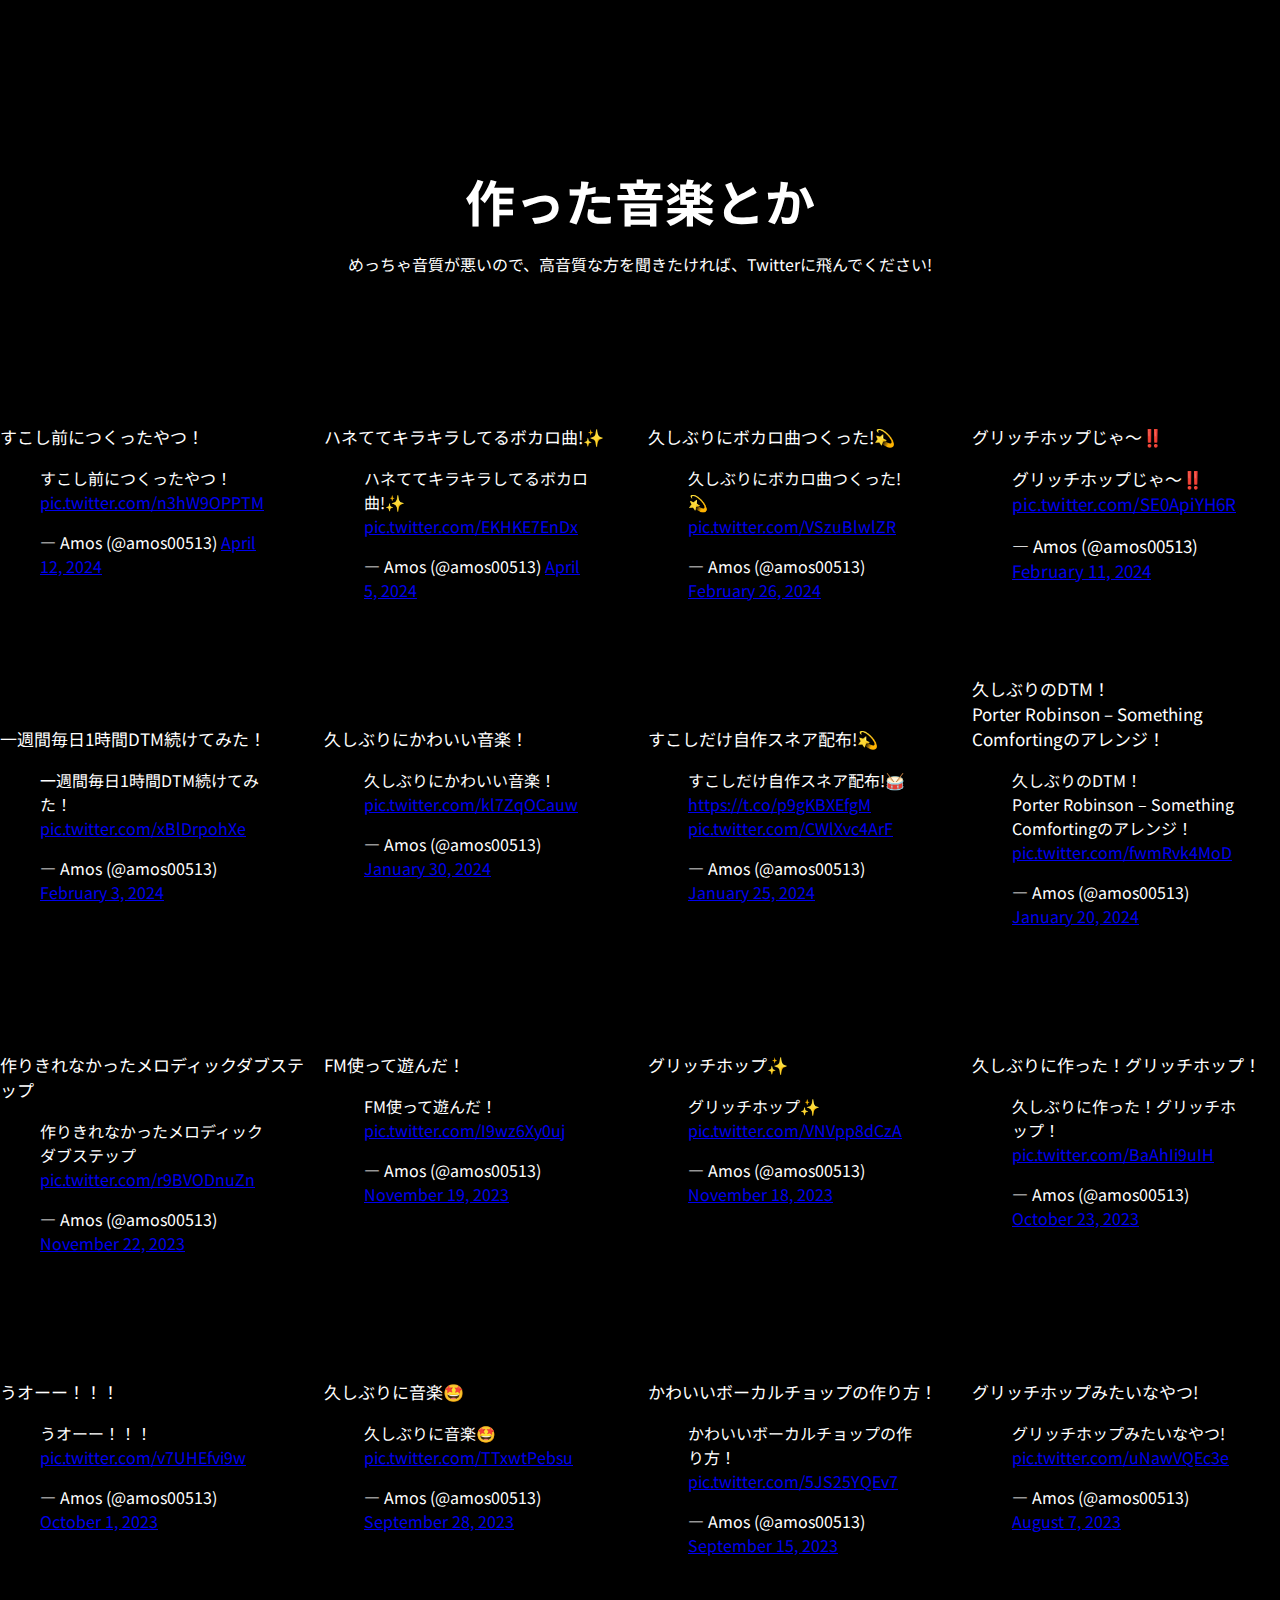
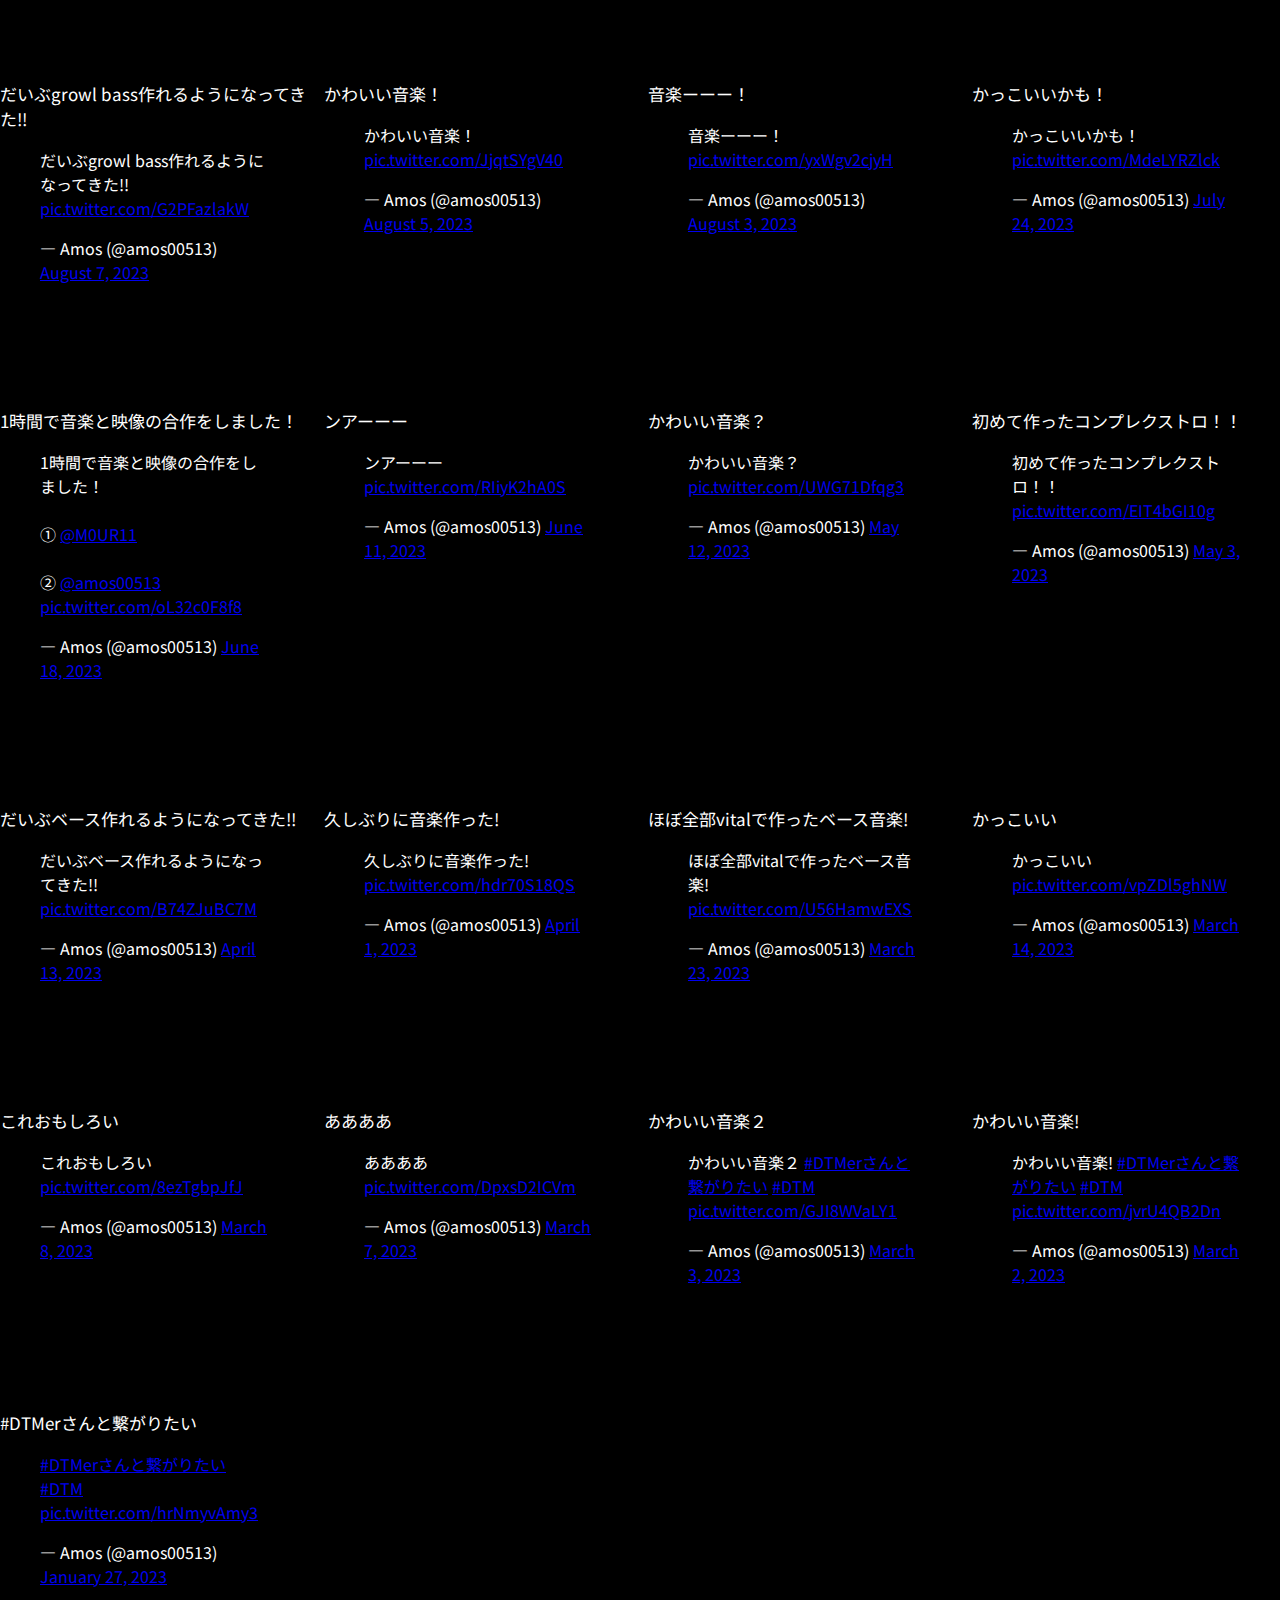
==== music/index.html @ 2b7a76a6 "Add files via upload" ====
<!DOCTYPE html>
<html lang="ja">
<head>
    <meta charset="UTF-8">
    <meta name="viewport" content="width=device-width, initial-scale=1.0">
    <title>ビデオギャラリー</title>
    <link rel="stylesheet" href="styles.css">
    <link rel="preconnect" href="https://fonts.googleapis.com">
    <link rel="preconnect" href="https://fonts.gstatic.com" crossorigin>
    <link href="https://fonts.googleapis.com/css2?family=Noto+Sans+JP:wght@100..900&display=swap" rel="stylesheet">
</head>
<body>
    <div class="title-container">
        <h1><br><br>作った音楽とか</h1>
            <p>めっちゃ音質が悪いので、高音質な方を聞きたければ、Twitterに飛んでください!</p><br>
    </div>
    <div class="video-gallery">
        <div class="video-item">
            <h3><br><br><br>すこし前につくったやつ！</h3>
            <blockquote class="twitter-tweet" data-media-max-width="560"><p lang="ja" dir="ltr">すこし前につくったやつ！ <a href="https://t.co/n3hW9OPPTM">pic.twitter.com/n3hW9OPPTM</a></p>&mdash; Amos (@amos00513) <a href="https://twitter.com/amos00513/status/1778696735700988236?ref_src=twsrc%5Etfw">April 12, 2024</a></blockquote> <script async src="https://platform.twitter.com/widgets.js" charset="utf-8"></script>
        </div>
        <div class="video-item">
            <h3><br><br><br>ハネててキラキラしてるボカロ曲!✨</h3>
            <blockquote class="twitter-tweet" data-media-max-width="560"><p lang="ja" dir="ltr">ハネててキラキラしてるボカロ曲!✨ <a href="https://t.co/EKHKE7EnDx">pic.twitter.com/EKHKE7EnDx</a></p>&mdash; Amos (@amos00513) <a href="https://twitter.com/amos00513/status/1776204996444668328?ref_src=twsrc%5Etfw">April 5, 2024</a></blockquote> <script async src="https://platform.twitter.com/widgets.js" charset="utf-8"></script>
        </div>
        <div class="video-item">
            <h3><br><br><br>久しぶりにボカロ曲つくった!💫</h3>
            <blockquote class="twitter-tweet" data-media-max-width="560"><p lang="ja" dir="ltr">久しぶりにボカロ曲つくった!💫 <a href="https://t.co/VSzuBlwlZR">pic.twitter.com/VSzuBlwlZR</a></p>&mdash; Amos (@amos00513) <a href="https://twitter.com/amos00513/status/1762113238714732600?ref_src=twsrc%5Etfw">February 26, 2024</a></blockquote> <script async src="https://platform.twitter.com/widgets.js" charset="utf-8"></script>
        </div>
        <div class="video-item">
            <h3><br><br><br>グリッチホップじゃ～‼️<h3>
                <blockquote class="twitter-tweet" data-media-max-width="560"><p lang="ja" dir="ltr">グリッチホップじゃ～‼️ <a href="https://t.co/SE0ApiYH6R">pic.twitter.com/SE0ApiYH6R</a></p>&mdash; Amos (@amos00513) <a href="https://twitter.com/amos00513/status/1756494792635318761?ref_src=twsrc%5Etfw">February 11, 2024</a></blockquote> <script async src="https://platform.twitter.com/widgets.js" charset="utf-8"></script>
        </div>
        <div class="video-item">
            <h3><br><br><br>一週間毎日1時間DTM続けてみた！</h3>
            <blockquote class="twitter-tweet" data-media-max-width="560"><p lang="ja" dir="ltr">一週間毎日1時間DTM続けてみた！ <a href="https://t.co/xBlDrpohXe">pic.twitter.com/xBlDrpohXe</a></p>&mdash; Amos (@amos00513) <a href="https://twitter.com/amos00513/status/1753784746742866059?ref_src=twsrc%5Etfw">February 3, 2024</a></blockquote> <script async src="https://platform.twitter.com/widgets.js" charset="utf-8"></script>
        </div>
        <div class="video-item">
            <h3><br><br><br>久しぶりにかわいい音楽！</h3>
            <blockquote class="twitter-tweet" data-media-max-width="560"><p lang="ja" dir="ltr">久しぶりにかわいい音楽！ <a href="https://t.co/kl7ZqOCauw">pic.twitter.com/kl7ZqOCauw</a></p>&mdash; Amos (@amos00513) <a href="https://twitter.com/amos00513/status/1752243248435777970?ref_src=twsrc%5Etfw">January 30, 2024</a></blockquote> <script async src="https://platform.twitter.com/widgets.js" charset="utf-8"></script>
        </div>
        <div class="video-item">
            <h3><br><br><br>すこしだけ自作スネア配布!💫</h3>
            <blockquote class="twitter-tweet" data-media-max-width="560"><p lang="ja" dir="ltr">すこしだけ自作スネア配布!🥁<a href="https://t.co/p9gKBXEfgM">https://t.co/p9gKBXEfgM</a> <a href="https://t.co/CWlXvc4ArF">pic.twitter.com/CWlXvc4ArF</a></p>&mdash; Amos (@amos00513) <a href="https://twitter.com/amos00513/status/1750486644514521413?ref_src=twsrc%5Etfw">January 25, 2024</a></blockquote> <script async src="https://platform.twitter.com/widgets.js" charset="utf-8"></script>
        </div>
        <div class="video-item">
            <h3><br>久しぶりのDTM！<br>Porter Robinson – Something Comfortingのアレンジ！</h3>
            <blockquote class="twitter-tweet" data-media-max-width="560"><p lang="ja" dir="ltr">久しぶりのDTM！<br>Porter Robinson – Something Comfortingのアレンジ！ <a href="https://t.co/fwmRvk4MoD">pic.twitter.com/fwmRvk4MoD</a></p>&mdash; Amos (@amos00513) <a href="https://twitter.com/amos00513/status/1748800641148039262?ref_src=twsrc%5Etfw">January 20, 2024</a></blockquote> <script async src="https://platform.twitter.com/widgets.js" charset="utf-8"></script>
        </div>
        <div class="video-item">
            <h3><br><br><br>作りきれなかったメロディックダブステップ</h3>
            <blockquote class="twitter-tweet" data-media-max-width="560"><p lang="ja" dir="ltr">作りきれなかったメロディックダブステップ <a href="https://t.co/r9BVODnuZn">pic.twitter.com/r9BVODnuZn</a></p>&mdash; Amos (@amos00513) <a href="https://twitter.com/amos00513/status/1727254342108172361?ref_src=twsrc%5Etfw">November 22, 2023</a></blockquote> <script async src="https://platform.twitter.com/widgets.js" charset="utf-8"></script>
        </div>
        <div class="video-item">
            <h3><br><br><br>FM使って遊んだ！</h3>
            <blockquote class="twitter-tweet" data-media-max-width="560"><p lang="ja" dir="ltr">FM使って遊んだ！ <a href="https://t.co/I9wz6Xy0uj">pic.twitter.com/I9wz6Xy0uj</a></p>&mdash; Amos (@amos00513) <a href="https://twitter.com/amos00513/status/1726183175066734699?ref_src=twsrc%5Etfw">November 19, 2023</a></blockquote> <script async src="https://platform.twitter.com/widgets.js" charset="utf-8"></script>
        </div>
        <div class="video-item">
            <h3><br><br><br>グリッチホップ✨</h3>
            <blockquote class="twitter-tweet" data-media-max-width="560"><p lang="ja" dir="ltr">グリッチホップ✨ <a href="https://t.co/VNVpp8dCzA">pic.twitter.com/VNVpp8dCzA</a></p>&mdash; Amos (@amos00513) <a href="https://twitter.com/amos00513/status/1725793661852733600?ref_src=twsrc%5Etfw">November 18, 2023</a></blockquote> <script async src="https://platform.twitter.com/widgets.js" charset="utf-8"></script>
        </div>
        <div class="video-item">
            <h3><br><br><br>久しぶりに作った！グリッチホップ！</h3>
            <blockquote class="twitter-tweet" data-media-max-width="560"><p lang="ja" dir="ltr">久しぶりに作った！グリッチホップ！ <a href="https://t.co/BaAhIi9uIH">pic.twitter.com/BaAhIi9uIH</a></p>&mdash; Amos (@amos00513) <a href="https://twitter.com/amos00513/status/1716409136299061491?ref_src=twsrc%5Etfw">October 23, 2023</a></blockquote> <script async src="https://platform.twitter.com/widgets.js" charset="utf-8"></script>
        </div>
        <div class="video-item">
            <h3><br><br><br>うオーー！！！</h3>
            <blockquote class="twitter-tweet" data-media-max-width="560"><p lang="ja" dir="ltr">うオーー！！！ <a href="https://t.co/v7UHEfvi9w">pic.twitter.com/v7UHEfvi9w</a></p>&mdash; Amos (@amos00513) <a href="https://twitter.com/amos00513/status/1708421350002725146?ref_src=twsrc%5Etfw">October 1, 2023</a></blockquote> <script async src="https://platform.twitter.com/widgets.js" charset="utf-8"></script>
        </div>
        <div class="video-item">
            <h3><br><br><br>久しぶりに音楽🤩</h3>
            <blockquote class="twitter-tweet" data-media-max-width="560"><p lang="ja" dir="ltr">久しぶりに音楽🤩 <a href="https://t.co/TTxwtPebsu">pic.twitter.com/TTxwtPebsu</a></p>&mdash; Amos (@amos00513) <a href="https://twitter.com/amos00513/status/1707326764903694707?ref_src=twsrc%5Etfw">September 28, 2023</a></blockquote> <script async src="https://platform.twitter.com/widgets.js" charset="utf-8"></script>
        </div>
        <div class="video-item">
            <h3><br><br><br>かわいいボーカルチョップの作り方！</h3>
            <blockquote class="twitter-tweet" data-media-max-width="560"><p lang="ja" dir="ltr">かわいいボーカルチョップの作り方！ <a href="https://t.co/5JS25YQEv7">pic.twitter.com/5JS25YQEv7</a></p>&mdash; Amos (@amos00513) <a href="https://twitter.com/amos00513/status/1702717259603751198?ref_src=twsrc%5Etfw">September 15, 2023</a></blockquote> <script async src="https://platform.twitter.com/widgets.js" charset="utf-8"></script>
        </div>
        <div class="video-item">
            <h3><br><br><br>グリッチホップみたいなやつ!</h3>
            <blockquote class="twitter-tweet" data-media-max-width="560"><p lang="ja" dir="ltr">グリッチホップみたいなやつ! <a href="https://t.co/uNawVQEc3e">pic.twitter.com/uNawVQEc3e</a></p>&mdash; Amos (@amos00513) <a href="https://twitter.com/amos00513/status/1688484109965049856?ref_src=twsrc%5Etfw">August 7, 2023</a></blockquote> <script async src="https://platform.twitter.com/widgets.js" charset="utf-8"></script>
        </div>
        <div class="video-item">
            <h3><br><br><br>だいぶgrowl bass作れるようになってきた!!</h3>
            <blockquote class="twitter-tweet" data-media-max-width="560"><p lang="ja" dir="ltr">だいぶgrowl bass作れるようになってきた!! <a href="https://t.co/G2PFazlakW">pic.twitter.com/G2PFazlakW</a></p>&mdash; Amos (@amos00513) <a href="https://twitter.com/amos00513/status/1688402738730926080?ref_src=twsrc%5Etfw">August 7, 2023</a></blockquote> <script async src="https://platform.twitter.com/widgets.js" charset="utf-8"></script>
        </div>
        <div class="video-item">
            <h3><br><br><br>かわいい音楽！</h3>
            <blockquote class="twitter-tweet" data-media-max-width="560"><p lang="ja" dir="ltr">かわいい音楽！ <a href="https://t.co/JjqtSYgV40">pic.twitter.com/JjqtSYgV40</a></p>&mdash; Amos (@amos00513) <a href="https://twitter.com/amos00513/status/1687660600820985856?ref_src=twsrc%5Etfw">August 5, 2023</a></blockquote> <script async src="https://platform.twitter.com/widgets.js" charset="utf-8"></script>
        </div>
        <div class="video-item">
            <h3><br><br><br>音楽ーーー！</h3>
            <blockquote class="twitter-tweet" data-media-max-width="560"><p lang="ja" dir="ltr">音楽ーーー！ <a href="https://t.co/yxWgv2cjyH">pic.twitter.com/yxWgv2cjyH</a></p>&mdash; Amos (@amos00513) <a href="https://twitter.com/amos00513/status/1687226784868143104?ref_src=twsrc%5Etfw">August 3, 2023</a></blockquote> <script async src="https://platform.twitter.com/widgets.js" charset="utf-8"></script>
        </div>
        <div class="video-item">
            <h3><br><br><br>かっこいいかも！</h3>
            <blockquote class="twitter-tweet" data-media-max-width="560"><p lang="ja" dir="ltr">かっこいいかも！ <a href="https://t.co/MdeLYRZlck">pic.twitter.com/MdeLYRZlck</a></p>&mdash; Amos (@amos00513) <a href="https://twitter.com/amos00513/status/1683573483723431937?ref_src=twsrc%5Etfw">July 24, 2023</a></blockquote> <script async src="https://platform.twitter.com/widgets.js" charset="utf-8"></script>
        </div>
        <div class="video-item">
            <h3><br><br><br>1時間で音楽と映像の合作をしました！</h3>
            <blockquote class="twitter-tweet" data-media-max-width="560"><p lang="ja" dir="ltr">1時間で音楽と映像の合作をしました！<br><br>① <a href="https://twitter.com/M0UR11?ref_src=twsrc%5Etfw">@M0UR11</a> <br><br>② <a href="https://twitter.com/amos00513?ref_src=twsrc%5Etfw">@amos00513</a> <a href="https://t.co/oL32c0F8f8">pic.twitter.com/oL32c0F8f8</a></p>&mdash; Amos (@amos00513) <a href="https://twitter.com/amos00513/status/1670483206678925313?ref_src=twsrc%5Etfw">June 18, 2023</a></blockquote> <script async src="https://platform.twitter.com/widgets.js" charset="utf-8"></script>
        </div>
        <div class="video-item">
            <h3><br><br><br>ンアーーー</h3>
            <blockquote class="twitter-tweet" data-media-max-width="560"><p lang="ja" dir="ltr">ンアーーー <a href="https://t.co/RIiyK2hA0S">pic.twitter.com/RIiyK2hA0S</a></p>&mdash; Amos (@amos00513) <a href="https://twitter.com/amos00513/status/1667897473388646400?ref_src=twsrc%5Etfw">June 11, 2023</a></blockquote> <script async src="https://platform.twitter.com/widgets.js" charset="utf-8"></script>
        </div>
        <div class="video-item">
            <h3><br><br><br>かわいい音楽？</h3>
            <blockquote class="twitter-tweet" data-media-max-width="560"><p lang="ja" dir="ltr">かわいい音楽？ <a href="https://t.co/UWG71Dfqg3">pic.twitter.com/UWG71Dfqg3</a></p>&mdash; Amos (@amos00513) <a href="https://twitter.com/amos00513/status/1657003009115844609?ref_src=twsrc%5Etfw">May 12, 2023</a></blockquote> <script async src="https://platform.twitter.com/widgets.js" charset="utf-8"></script>
        </div>
        <div class="video-item">
            <h3><br><br><br>初めて作ったコンプレクストロ！！</h3>
            <blockquote class="twitter-tweet" data-media-max-width="560"><p lang="ja" dir="ltr">初めて作ったコンプレクストロ！！ <a href="https://t.co/EIT4bGI10g">pic.twitter.com/EIT4bGI10g</a></p>&mdash; Amos (@amos00513) <a href="https://twitter.com/amos00513/status/1653592747503403008?ref_src=twsrc%5Etfw">May 3, 2023</a></blockquote> <script async src="https://platform.twitter.com/widgets.js" charset="utf-8"></script>
        </div>
        <div class="video-item">
            <h3><br><br><br>だいぶベース作れるようになってきた!!</h3>
            <blockquote class="twitter-tweet" data-media-max-width="560"><p lang="ja" dir="ltr">だいぶベース作れるようになってきた!! <a href="https://t.co/B74ZJuBC7M">pic.twitter.com/B74ZJuBC7M</a></p>&mdash; Amos (@amos00513) <a href="https://twitter.com/amos00513/status/1646425740156493826?ref_src=twsrc%5Etfw">April 13, 2023</a></blockquote> <script async src="https://platform.twitter.com/widgets.js" charset="utf-8"></script>
        </div>
        <div class="video-item">
            <h3><br><br><br>久しぶりに音楽作った!</h3>
            <blockquote class="twitter-tweet" data-media-max-width="560"><p lang="ja" dir="ltr">久しぶりに音楽作った! <a href="https://t.co/hdr70S18QS">pic.twitter.com/hdr70S18QS</a></p>&mdash; Amos (@amos00513) <a href="https://twitter.com/amos00513/status/1642167120774696961?ref_src=twsrc%5Etfw">April 1, 2023</a></blockquote> <script async src="https://platform.twitter.com/widgets.js" charset="utf-8"></script>
        </div>
        <div class="video-item">
            <h3><br><br><br>ほぼ全部vitalで作ったベース音楽!</h3>
            <blockquote class="twitter-tweet" data-media-max-width="560"><p lang="ja" dir="ltr">ほぼ全部vitalで作ったベース音楽! <a href="https://t.co/U56HamwEXS">pic.twitter.com/U56HamwEXS</a></p>&mdash; Amos (@amos00513) <a href="https://twitter.com/amos00513/status/1638812835441688576?ref_src=twsrc%5Etfw">March 23, 2023</a></blockquote> <script async src="https://platform.twitter.com/widgets.js" charset="utf-8"></script>
        </div>
        <div class="video-item">
            <h3><br><br><br>かっこいい</h3>
            <blockquote class="twitter-tweet" data-media-max-width="560"><p lang="ja" dir="ltr">かっこいい <a href="https://t.co/vpZDl5ghNW">pic.twitter.com/vpZDl5ghNW</a></p>&mdash; Amos (@amos00513) <a href="https://twitter.com/amos00513/status/1635562810578186240?ref_src=twsrc%5Etfw">March 14, 2023</a></blockquote> <script async src="https://platform.twitter.com/widgets.js" charset="utf-8"></script>
        </div>
        <div class="video-item">
            <h3><br><br><br>これおもしろい</h3>
            <blockquote class="twitter-tweet" data-media-max-width="560"><p lang="ja" dir="ltr">これおもしろい <a href="https://t.co/8ezTgbpJfJ">pic.twitter.com/8ezTgbpJfJ</a></p>&mdash; Amos (@amos00513) <a href="https://twitter.com/amos00513/status/1633369963548545024?ref_src=twsrc%5Etfw">March 8, 2023</a></blockquote> <script async src="https://platform.twitter.com/widgets.js" charset="utf-8"></script>
        </div>
        <div class="video-item">
            <h3><br><br><br>ああああ</h3>
            <blockquote class="twitter-tweet" data-media-max-width="560"><p lang="ja" dir="ltr">ああああ <a href="https://t.co/DpxsD2ICVm">pic.twitter.com/DpxsD2ICVm</a></p>&mdash; Amos (@amos00513) <a href="https://twitter.com/amos00513/status/1633004321418911745?ref_src=twsrc%5Etfw">March 7, 2023</a></blockquote> <script async src="https://platform.twitter.com/widgets.js" charset="utf-8"></script>
        </div>
        <div class="video-item">
            <h3><br><br><br>かわいい音楽２</h3>
            <blockquote class="twitter-tweet" data-media-max-width="560"><p lang="ja" dir="ltr">かわいい音楽２ <a href="https://twitter.com/hashtag/DTMer%E3%81%95%E3%82%93%E3%81%A8%E7%B9%8B%E3%81%8C%E3%82%8A%E3%81%9F%E3%81%84?src=hash&amp;ref_src=twsrc%5Etfw">#DTMerさんと繋がりたい</a> <a href="https://twitter.com/hashtag/DTM?src=hash&amp;ref_src=twsrc%5Etfw">#DTM</a> <a href="https://t.co/GJI8WVaLY1">pic.twitter.com/GJI8WVaLY1</a></p>&mdash; Amos (@amos00513) <a href="https://twitter.com/amos00513/status/1631568592591286275?ref_src=twsrc%5Etfw">March 3, 2023</a></blockquote> <script async src="https://platform.twitter.com/widgets.js" charset="utf-8"></script>
        </div>
        <div class="video-item">
            <h3><br><br><br>かわいい音楽!</h3>
            <blockquote class="twitter-tweet" data-media-max-width="560"><p lang="ja" dir="ltr">かわいい音楽! <a href="https://twitter.com/hashtag/DTMer%E3%81%95%E3%82%93%E3%81%A8%E7%B9%8B%E3%81%8C%E3%82%8A%E3%81%9F%E3%81%84?src=hash&amp;ref_src=twsrc%5Etfw">#DTMerさんと繋がりたい</a> <a href="https://twitter.com/hashtag/DTM?src=hash&amp;ref_src=twsrc%5Etfw">#DTM</a> <a href="https://t.co/jvrU4QB2Dn">pic.twitter.com/jvrU4QB2Dn</a></p>&mdash; Amos (@amos00513) <a href="https://twitter.com/amos00513/status/1631238142576701442?ref_src=twsrc%5Etfw">March 2, 2023</a></blockquote> <script async src="https://platform.twitter.com/widgets.js" charset="utf-8"></script>
        </div>
        <div class="video-item">
            <h3><br><br><br>#DTMerさんと繋がりたい</h3>
            <blockquote class="twitter-tweet" data-media-max-width="560"><p lang="qme" dir="ltr"><a href="https://twitter.com/hashtag/DTMer%E3%81%95%E3%82%93%E3%81%A8%E7%B9%8B%E3%81%8C%E3%82%8A%E3%81%9F%E3%81%84?src=hash&amp;ref_src=twsrc%5Etfw">#DTMerさんと繋がりたい</a> <a href="https://twitter.com/hashtag/DTM?src=hash&amp;ref_src=twsrc%5Etfw">#DTM</a> <a href="https://t.co/hrNmyvAmy3">pic.twitter.com/hrNmyvAmy3</a></p>&mdash; Amos (@amos00513) <a href="https://twitter.com/amos00513/status/1618815639170469888?ref_src=twsrc%5Etfw">January 27, 2023</a></blockquote> <script async src="https://platform.twitter.com/widgets.js" charset="utf-8"></script>
        </div>
    </div>
</body>
</html>
---- music/styles.css ----
/* ページ全体の基本設定 */
body {
  font-family: "Noto Sans JP", sans-serif;
  margin: 0;
  padding: 0;
  display: flex;
  flex-direction: column; /* 要素を垂直方向に並べる */
  align-items: center; /* 中央揃え（水平方向） */
  justify-content: flex-start; /* 始端から配置を開始 */
  height: 100vh;
  background-color: #000;
  color: #fff;
}

.title-container {
  width: 100%; /* 幅を100%に設定 */
  text-align: center; /* テキストを中央揃え */
  margin-top: 20px; /* 上部の余白を設定 */
}

.video-gallery {
  width: 100%; /* 幅を100%に設定 */
  display: grid;
  grid-template-columns: repeat(auto-fill, minmax(200px, 1fr));
  grid-gap: 16px;
  padding: 16px;
  max-width: 1600px;
}


h3{
  font-size: 17px;
  font-weight: 400;
}

h1 {
  width: 100%; /* 幅を100%に設定 */
  text-align: center; /* テキストを中央揃え */
  margin: 0; /* 上下のマージンを0に設定 */
  display: block; /* ブロックレベル要素として扱う */
  font-size: 50px;
}



/* レスポンシブデザイン設定：画面幅に応じて列数を調整 */
@media (min-width: 600px) {
  .video-gallery {
    grid-template-columns: repeat(2, 1fr); /* 画面幅が600px以上の場合は2列表示 */
  }
}

@media (min-width: 900px) {
  .video-gallery {
    grid-template-columns: repeat(3, 1fr); /* 画面幅が900px以上の場合は3列表示 */
  }
}

@media (min-width: 1200px) {
  .video-gallery {
    grid-template-columns: repeat(4, 1fr); /* 画面幅が1200px以上の場合は4列表示 */
  }
}
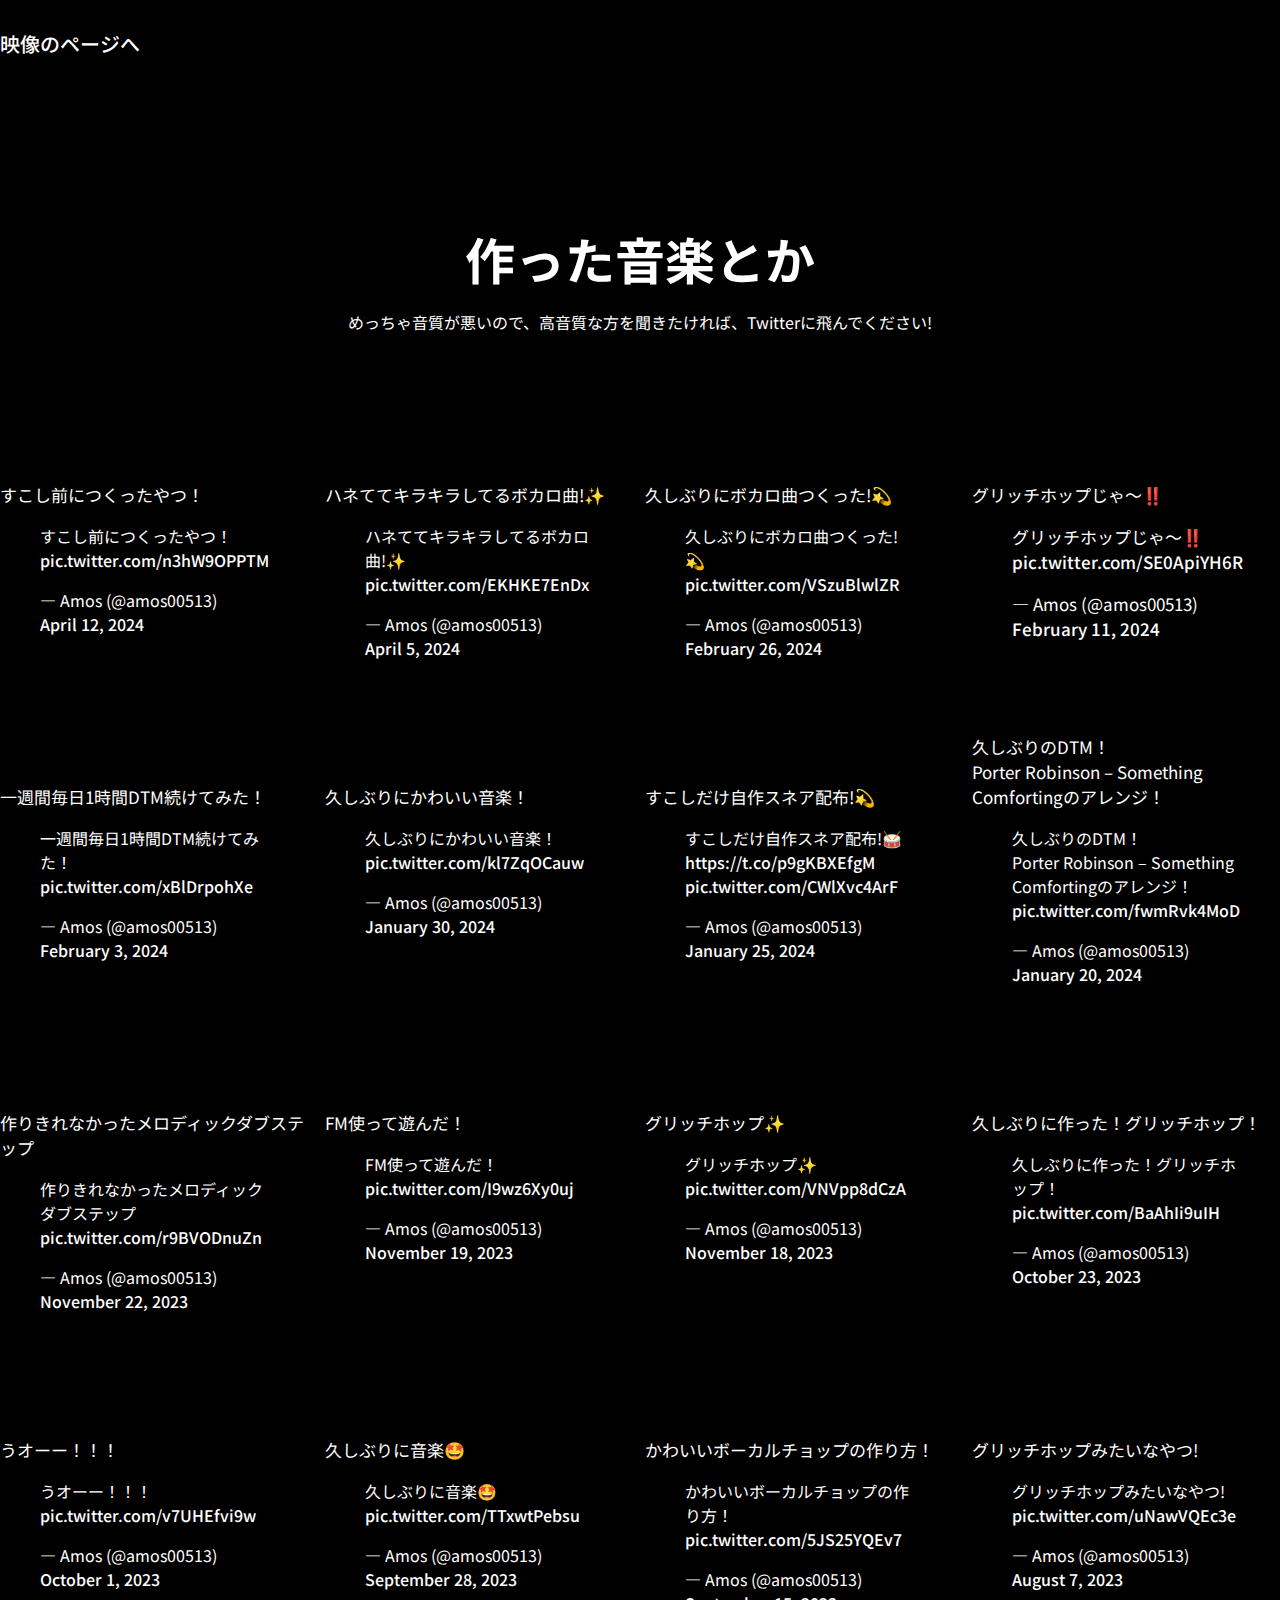
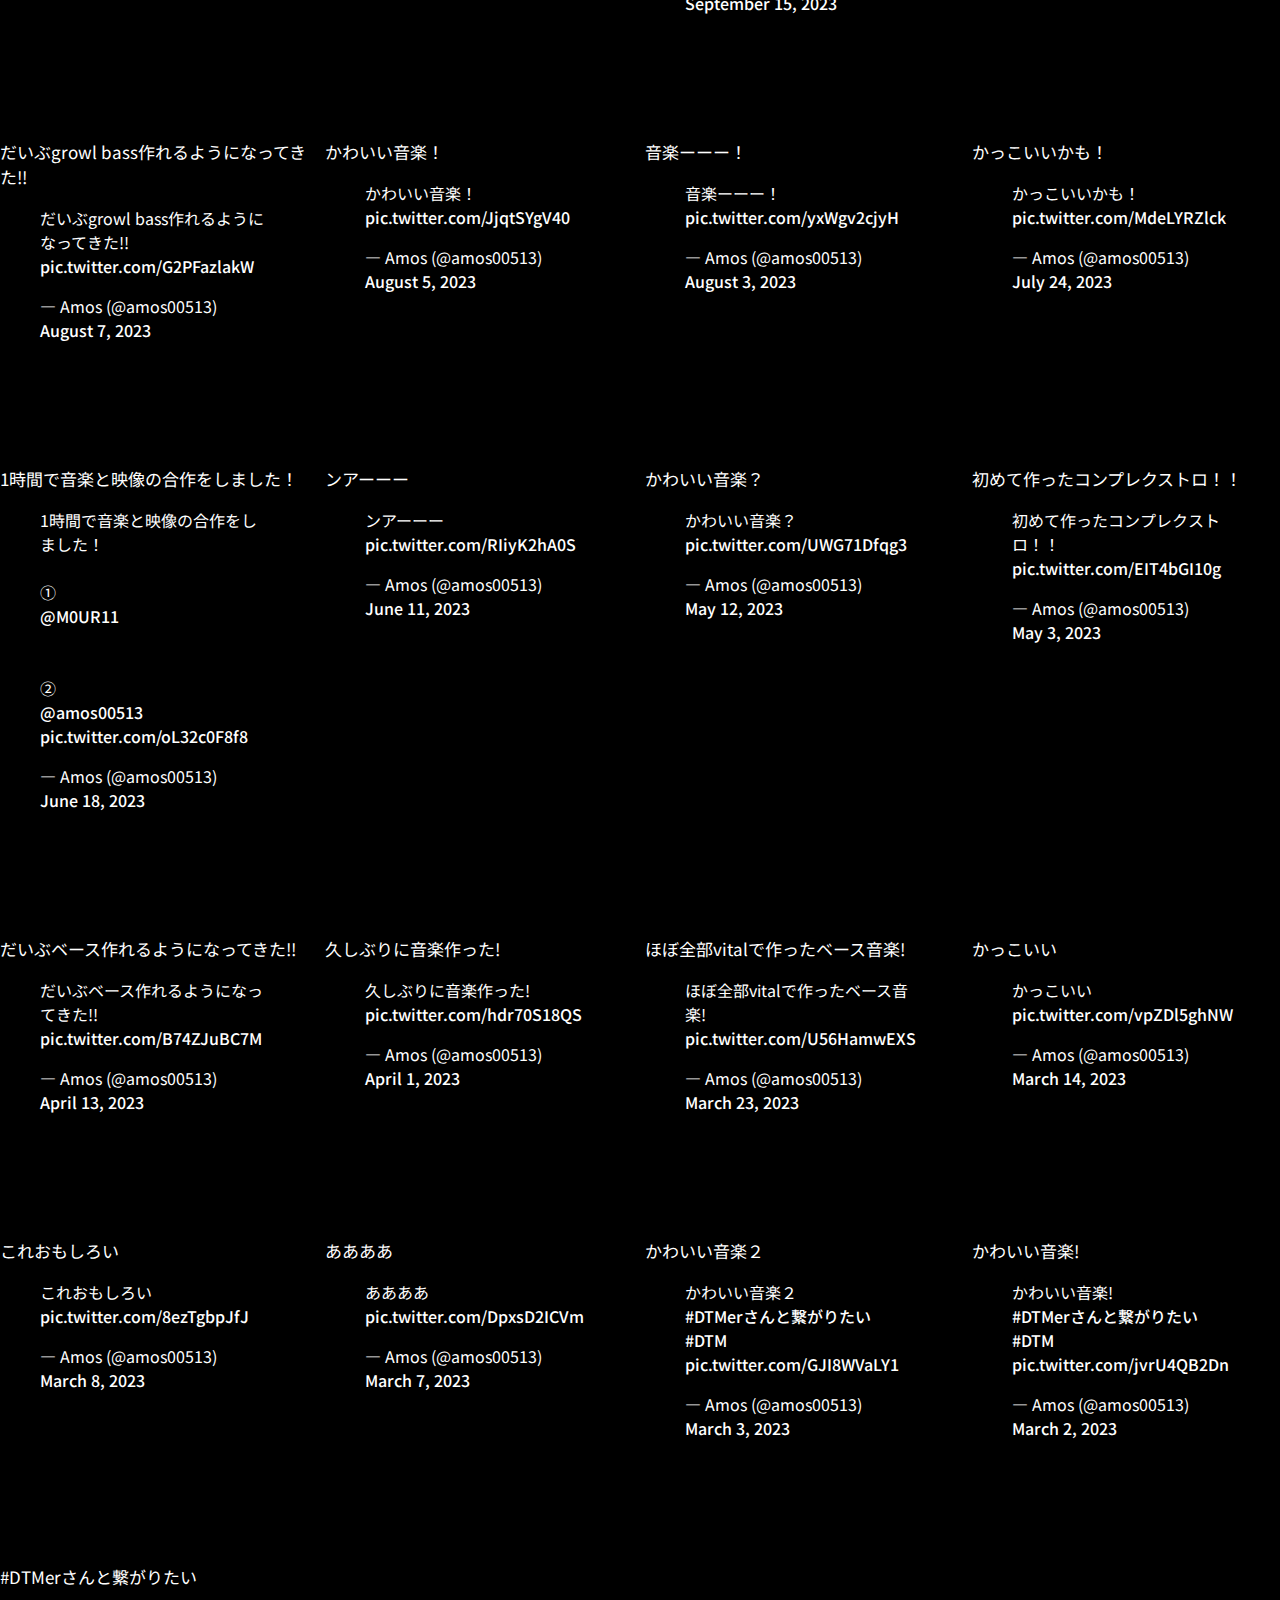
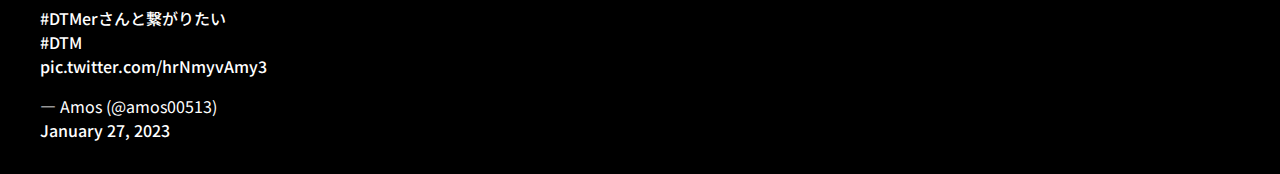
==== commit e873ac15: "a" ====
--- a/music/index.html
+++ b/music/index.html
@@ -10,6 +10,11 @@
     <link href="https://fonts.googleapis.com/css2?family=Noto+Sans+JP:wght@100..900&display=swap" rel="stylesheet">
 </head>
 <body>
+    <header class="header ">
+        <div class="container">
+         <a href="../" data-scroll-to=""><br>映像のページへ</a>
+        </div>
+      </header>
     <div class="title-container">
         <h1><br><br>作った音楽とか</h1>
             <p>めっちゃ音質が悪いので、高音質な方を聞きたければ、Twitterに飛んでください!</p><br>
--- a/music/styles.css
+++ b/music/styles.css
@@ -41,6 +41,28 @@
   font-size: 50px;
 }
 
+.container {
+  z-index: 1002;
+  margin: 0 auto;
+  padding: 0 0px;
+}
+
+.header {
+  z-index: 1002;
+  width: 100%;
+  box-shadow: 0 5px 10px -6px rgba(0,0,0,.1);
+  font-size: 20px;
+  max-width: 1600px;
+}
+
+a {
+  text-decoration: none;
+  color: #fff;
+  display: block;
+  font-weight: 500;
+  margin: 0px;
+}
+
 
 
 /* レスポンシブデザイン設定：画面幅に応じて列数を調整 */
